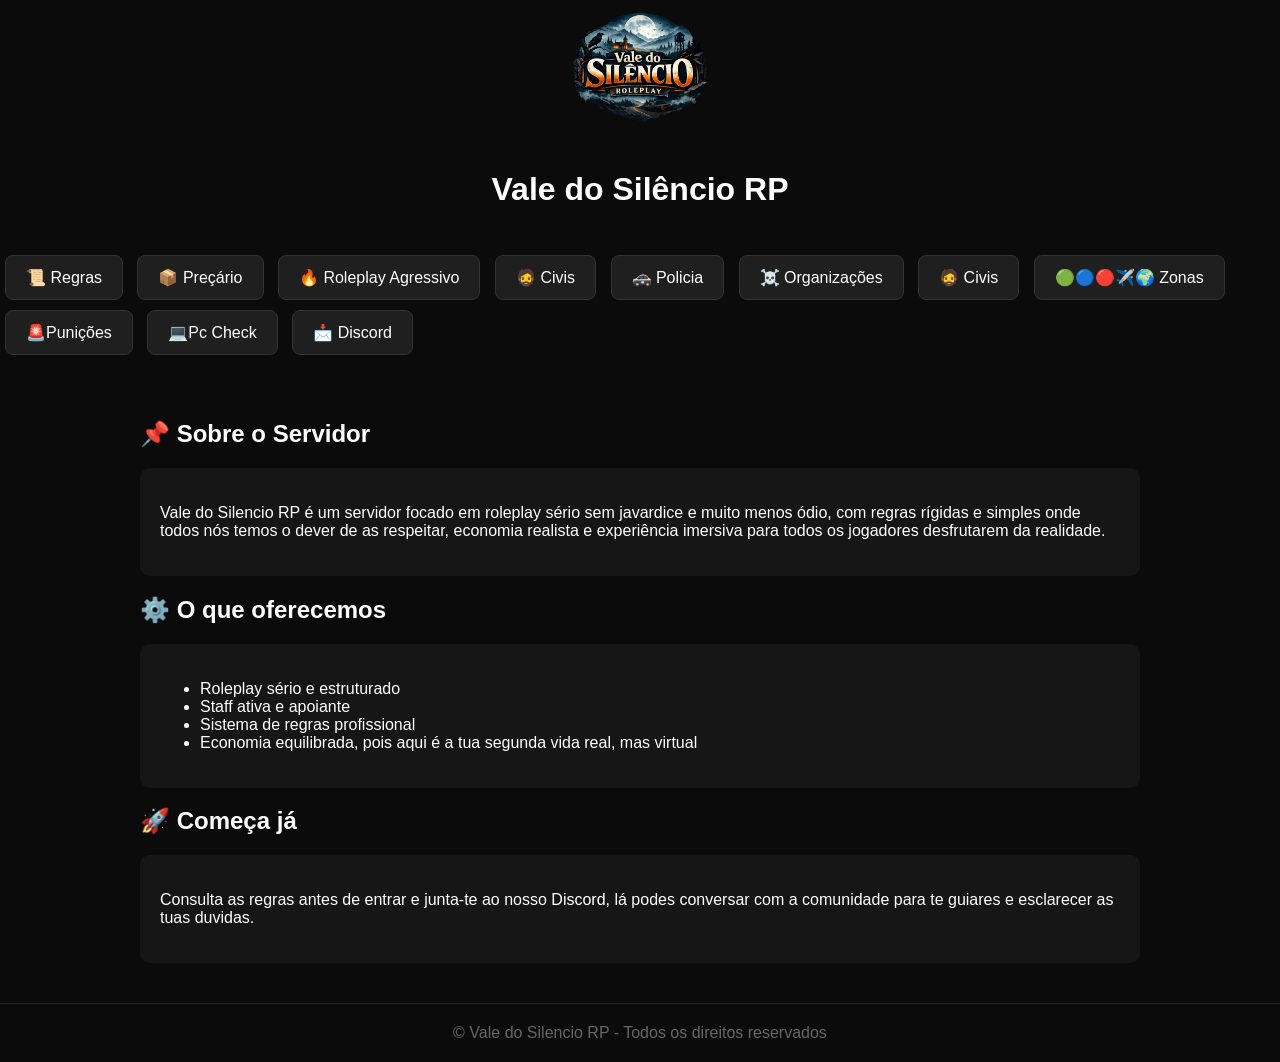
==== index.html @ d47f0208 "index.html" ====
<!DOCTYPE html>
<html lang="pt">
<head>
<meta charset="UTF-8">
<meta name="viewport" content="width=device-width, initial-scale=1.0">
<title>Vale do Silencio RP</title>

<style>
body {
    margin: 0;
    font-family: Arial, sans-serif;
    background: #0b0b0b;
    color: white;
}

/* HERO */
.hero {
    height: 60vh;
    display: flex;
    flex-direction: column;
    justify-content: center;
    align-items: center;
    text-align: center;
    background: linear-gradient(rgba(0,0,0,0.8), rgba(0,0,0,0.8)),
    url('https://images.unsplash.com/photo-1605902711622-cfb43c4437d6') center/cover;
}

.hero h1 {
    font-size: 50px;
    margin: 0;
}

.hero p {
    font-size: 18px;
    color: #ccc;
}

.buttons {
    margin-top: 20px;
}

.btn {
    display: inline-block;
    padding: 12px 20px;
    margin: 5px;
    border-radius: 8px;
    text-decoration: none;
    color: white;
    background: #1f1f1f;
    border: 1px solid #333;
}

.btn:hover {
    background: cyan;
    color: black;
}

/* INFO SECTION */
.section {
    padding: 40px;
    max-width: 1000px;
    margin: auto;
}

.card {
    background: #161616;
    padding: 20px;
    border-radius: 10px;
    margin-top: 15px;
}

/* FOOTER */
footer {
    text-align: center;
    padding: 20px;
    color: #666;
    border-top: 1px solid #222;
}
</style>

</head>

<body>

<div style="display:flex; flex-direction:column; align-items:center; gap:10px;">

    <img src="valedosilenciorp.png" 
         alt="" 
         style="width:140px; height:auto; border-radius:15px;">

    <h1>Vale do Silêncio RP</h1>

</div>
<div style="display:flex; flex-direction:column; align-items:center; gap:10px;">
    <div class="buttons">
        <a class="btn" href="regras.html">📜 Regras</a>
        <a class="btn" href="preçário.html">​📦​ Preçário</a>
        <a class="btn" href="roleplay-agressivo.html">🔥 Roleplay Agressivo</a>
        <a class="btn" href="civis.html">🧔​ Civis</a>
        <a class="btn" href="policia.html">​​​​🚓​​ Policia</a>
        <a class="btn" href="organizações.html">​​☠️​ Organizações</a>
        <a class="btn" href="civis.html">🧔​ Civis</a>
        <a class="btn" href="zonas.html">​🟢​🔵🔴​✈️🌍​​ Zonas</a>
        <a class="btn" href="punições">​🚨​Punições</a>
        <a class="btn" href="pc-check">💻Pc Check</a>
        <a class="btn" href="https://discord.gg/sHtnnwRc">📩 Discord</a>
    </div>
</div>

<div class="section">

<h2>📌 Sobre o Servidor</h2>
<div class="card">
<p>
Vale do Silencio RP é um servidor focado em roleplay sério sem javardice e muito menos ódio, com regras rígidas e simples onde todos nós temos o dever de as respeitar,
economia realista e experiência imersiva para todos os jogadores desfrutarem da realidade.
</p>
</div>

<h2>⚙️ O que oferecemos</h2>
<div class="card">
<ul>
    <li>Roleplay sério e estruturado</li>
    <li>Staff ativa e apoiante</li>
    <li>Sistema de regras profissional</li>
    <li>Economia equilibrada, pois aqui é a tua segunda vida real, mas virtual</li>
</ul>
</div>

<h2>🚀 Começa já</h2>
<div class="card">
<p>Consulta as regras antes de entrar e junta-te ao nosso Discord, lá podes conversar com a comunidade para te guiares e esclarecer as tuas duvidas.</p>
</div>

</div>

<footer>
© Vale do Silencio RP - Todos os direitos reservados
</footer>

</body>
</html>
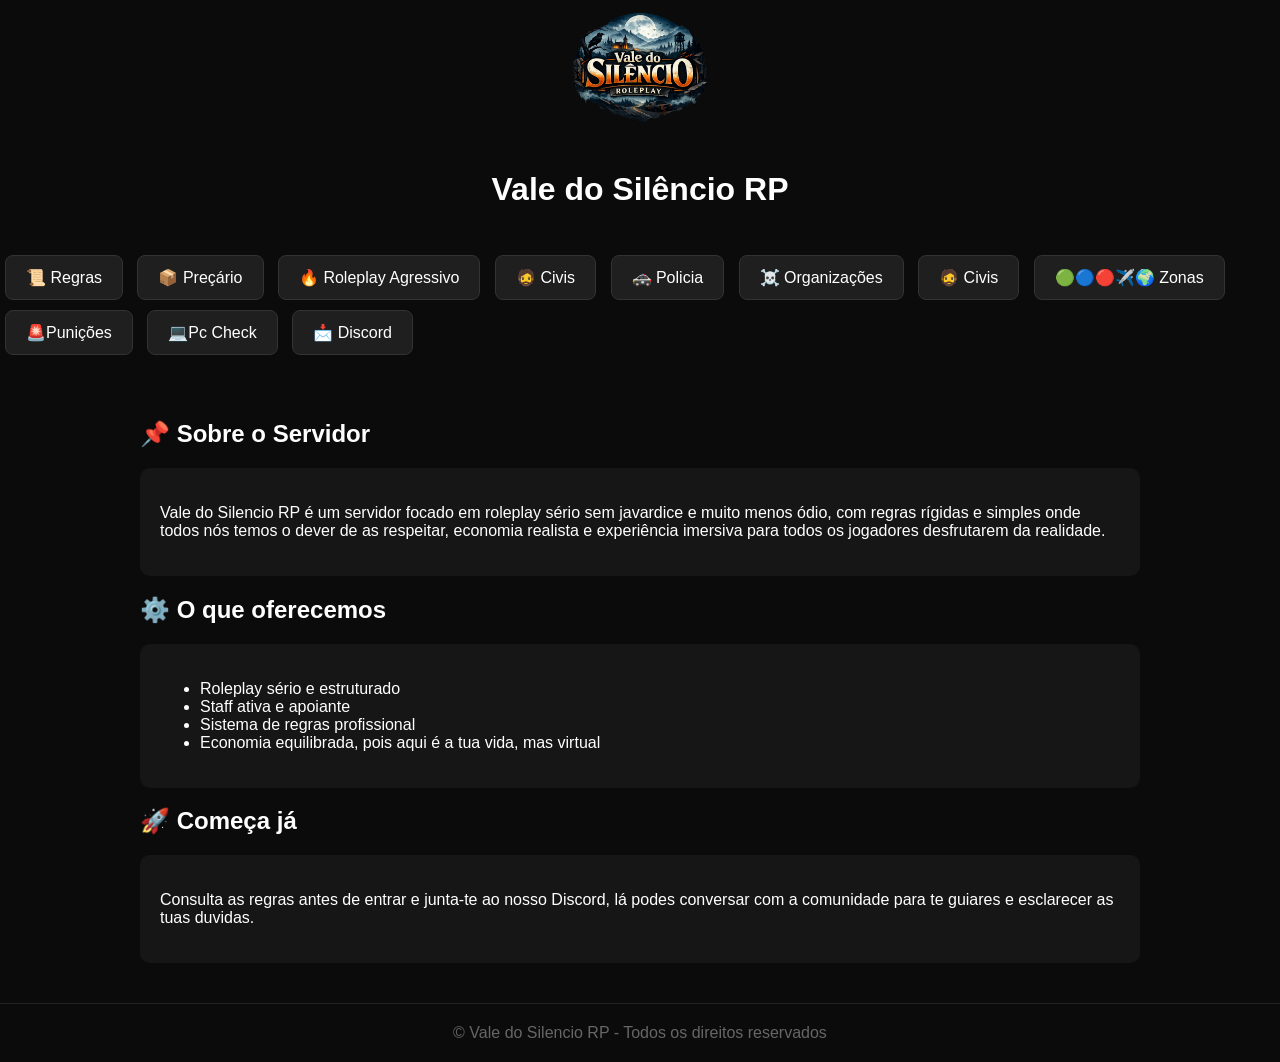
==== commit 2134fb4a: "index.html" ====
--- a/index.html
+++ b/index.html
@@ -123,7 +123,7 @@
     <li>Roleplay sério e estruturado</li>
     <li>Staff ativa e apoiante</li>
     <li>Sistema de regras profissional</li>
-    <li>Economia equilibrada, pois aqui é a tua segunda vida real, mas virtual</li>
+    <li>Economia equilibrada, pois aqui é a tua vida, mas virtual</li>
 </ul>
 </div>
 
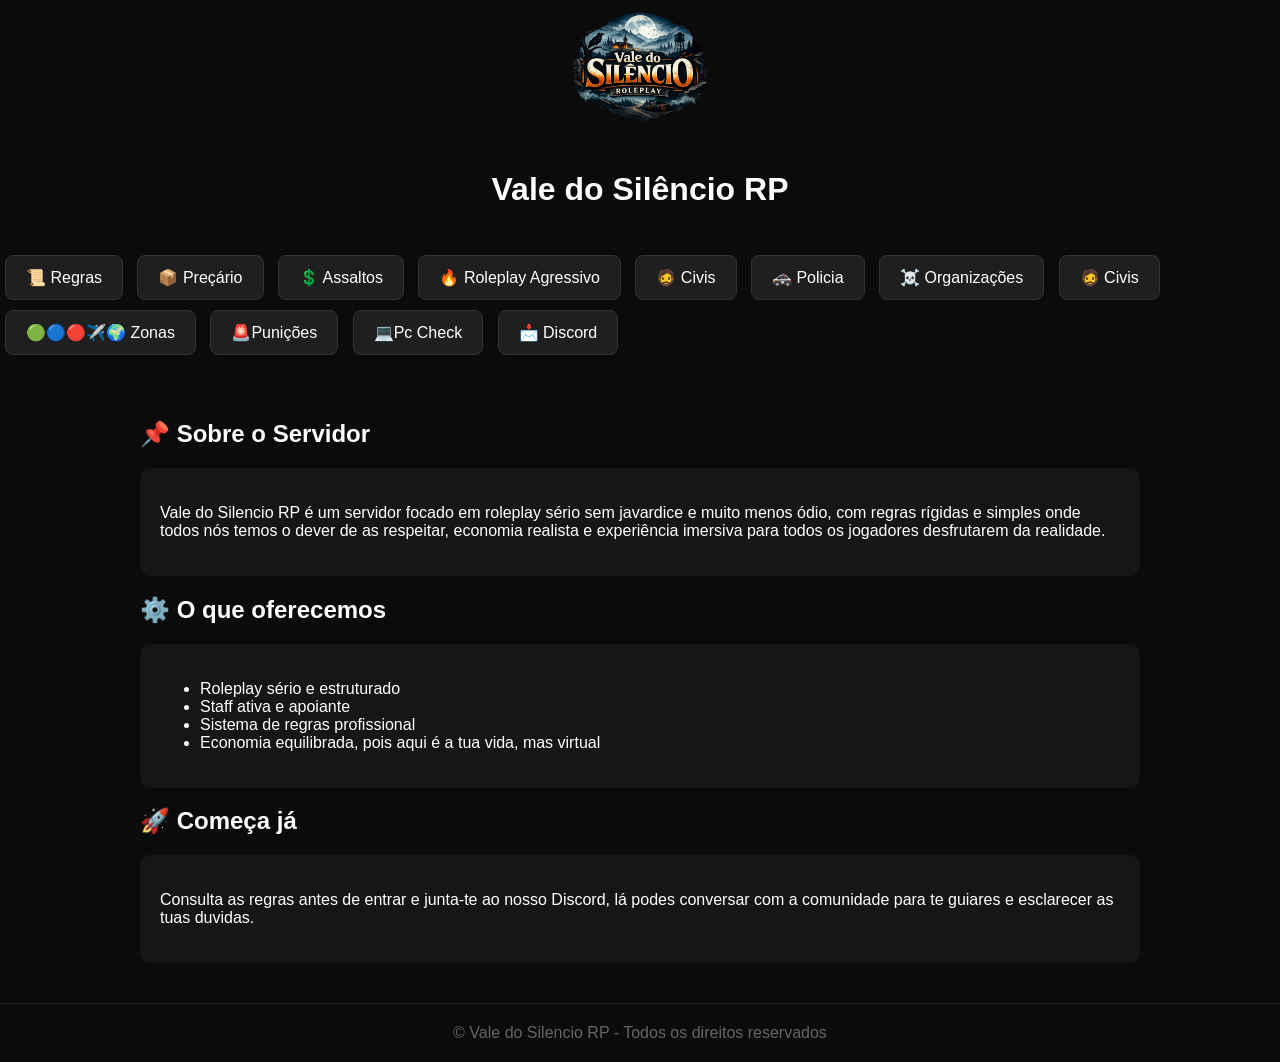
==== commit 6d673188: "index.html" ====
--- a/index.html
+++ b/index.html
@@ -95,6 +95,7 @@
     <div class="buttons">
         <a class="btn" href="regras.html">📜 Regras</a>
         <a class="btn" href="preçário.html">​📦​ Preçário</a>
+        <a class="btn" href="assaltos.html">​​​💲​​ Assaltos</a>
         <a class="btn" href="roleplay-agressivo.html">🔥 Roleplay Agressivo</a>
         <a class="btn" href="civis.html">🧔​ Civis</a>
         <a class="btn" href="policia.html">​​​​🚓​​ Policia</a>
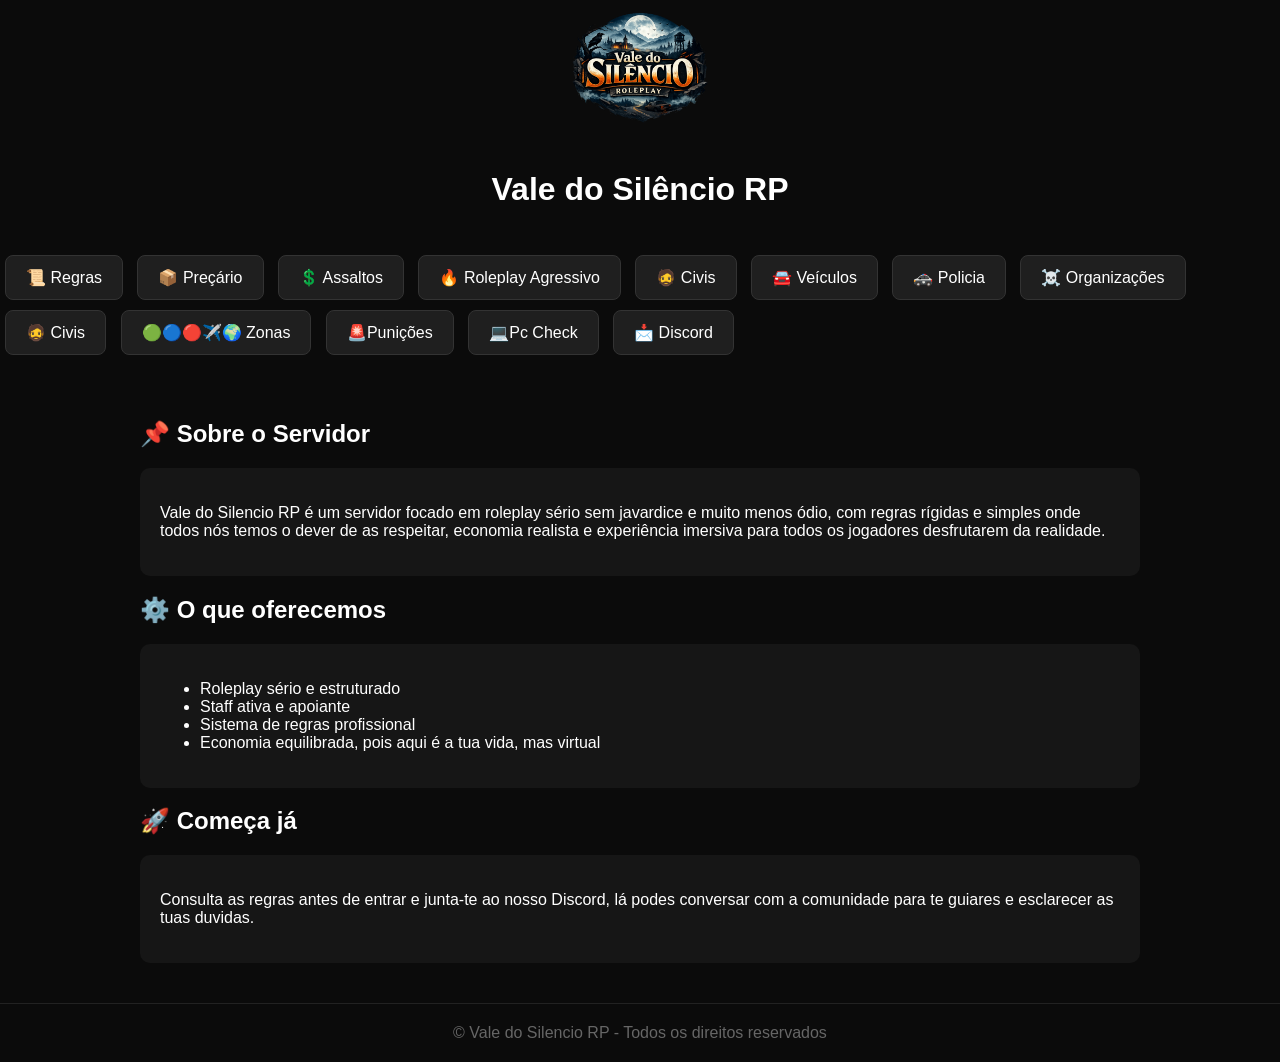
==== commit 16672582: "index.html" ====
--- a/index.html
+++ b/index.html
@@ -98,6 +98,7 @@
         <a class="btn" href="assaltos.html">​​​💲​​ Assaltos</a>
         <a class="btn" href="roleplay-agressivo.html">🔥 Roleplay Agressivo</a>
         <a class="btn" href="civis.html">🧔​ Civis</a>
+        <a class="btn" href="veiculos.html">​​​​🚘​​ Veículos</a>
         <a class="btn" href="policia.html">​​​​🚓​​ Policia</a>
         <a class="btn" href="organizações.html">​​☠️​ Organizações</a>
         <a class="btn" href="civis.html">🧔​ Civis</a>
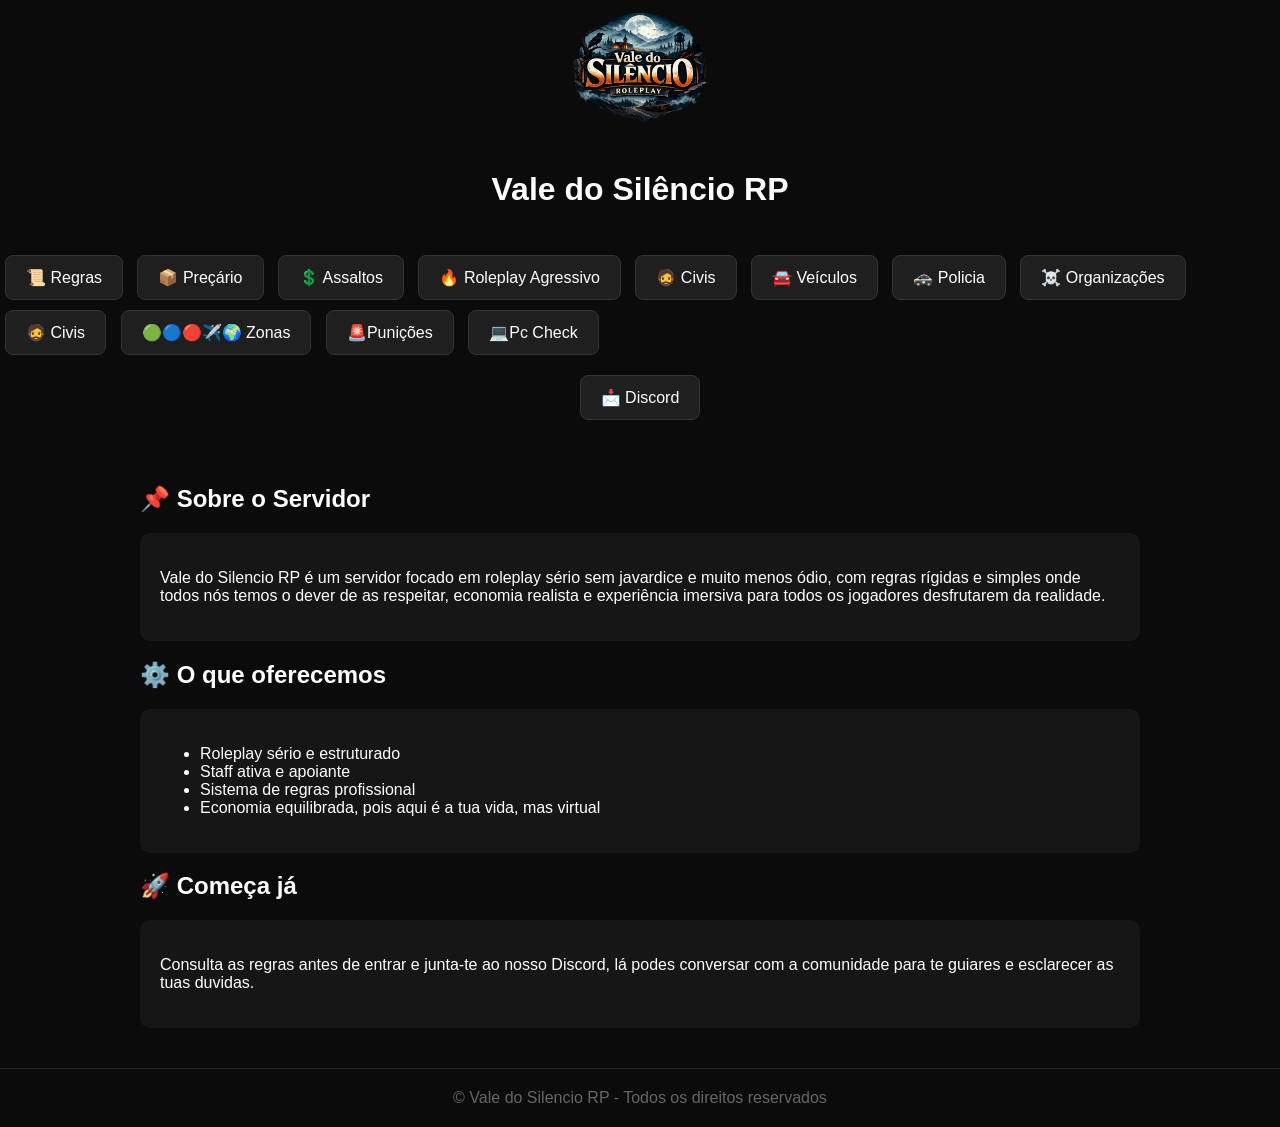
==== commit 0716d0fd: "index.html" ====
--- a/index.html
+++ b/index.html
@@ -105,8 +105,14 @@
         <a class="btn" href="zonas.html">​🟢​🔵🔴​✈️🌍​​ Zonas</a>
         <a class="btn" href="punições">​🚨​Punições</a>
         <a class="btn" href="pc-check">💻Pc Check</a>
-        <a class="btn" href="https://discord.gg/sHtnnwRc">📩 Discord</a>
-    </div>
+ </div>
+
+   <div class="discord-wrapper">
+    <a class="btn" href="https://discord.gg/sHtnnwRc">📩 Discord</a>
+  </div>
+
+</div>
+    
 </div>
 
 <div class="section">
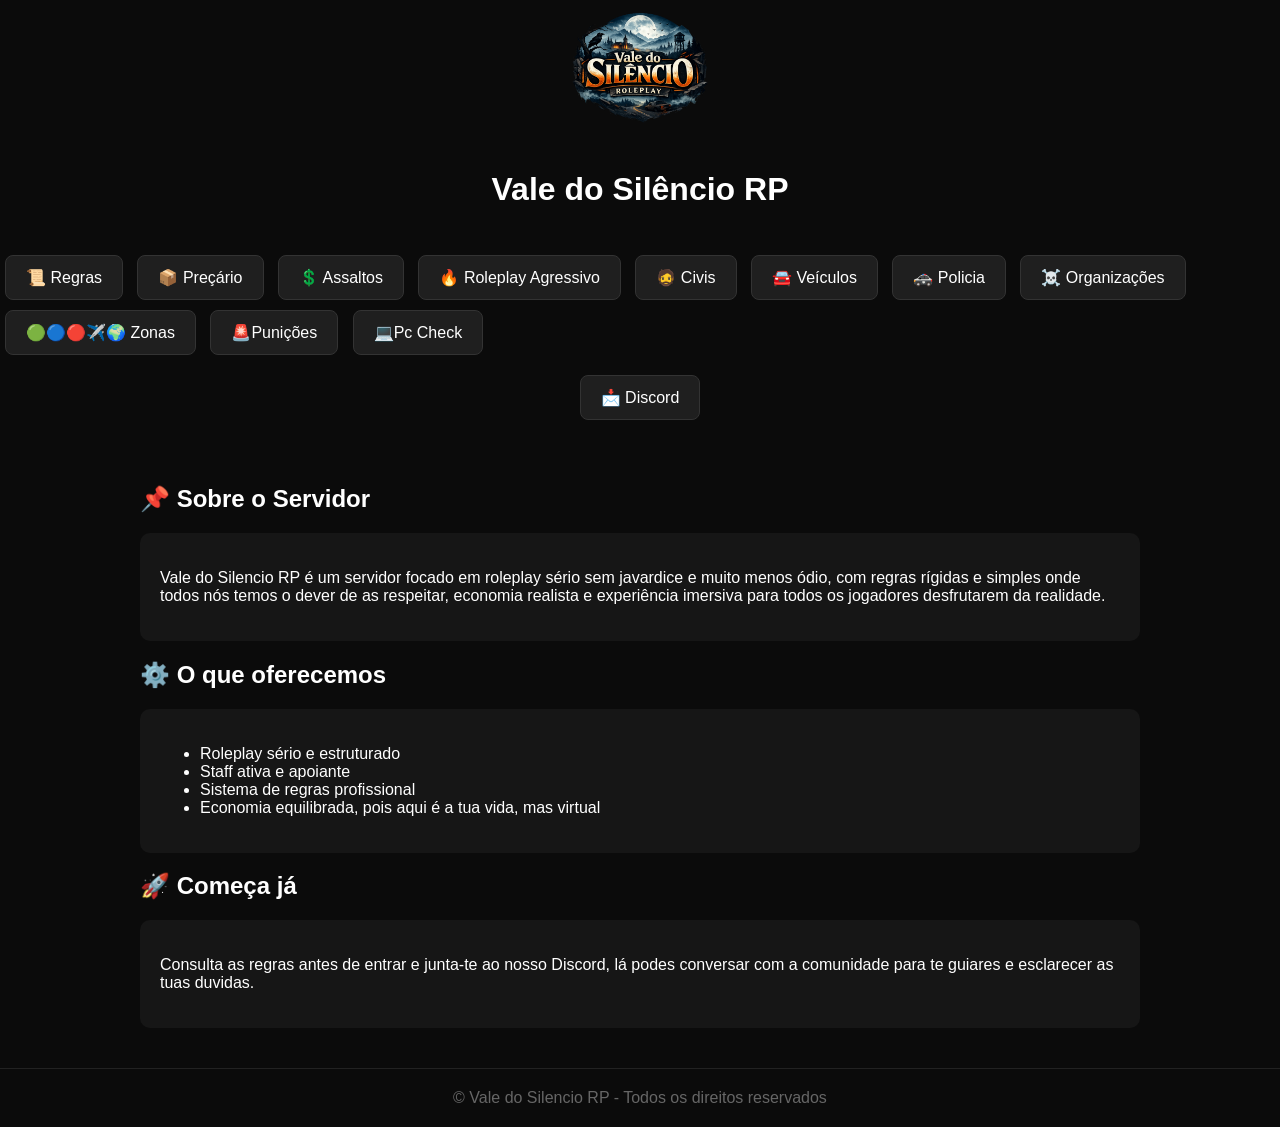
==== commit b061e0ec: "index.html" ====
--- a/index.html
+++ b/index.html
@@ -101,7 +101,6 @@
         <a class="btn" href="veiculos.html">​​​​🚘​​ Veículos</a>
         <a class="btn" href="policia.html">​​​​🚓​​ Policia</a>
         <a class="btn" href="organizações.html">​​☠️​ Organizações</a>
-        <a class="btn" href="civis.html">🧔​ Civis</a>
         <a class="btn" href="zonas.html">​🟢​🔵🔴​✈️🌍​​ Zonas</a>
         <a class="btn" href="punições">​🚨​Punições</a>
         <a class="btn" href="pc-check">💻Pc Check</a>
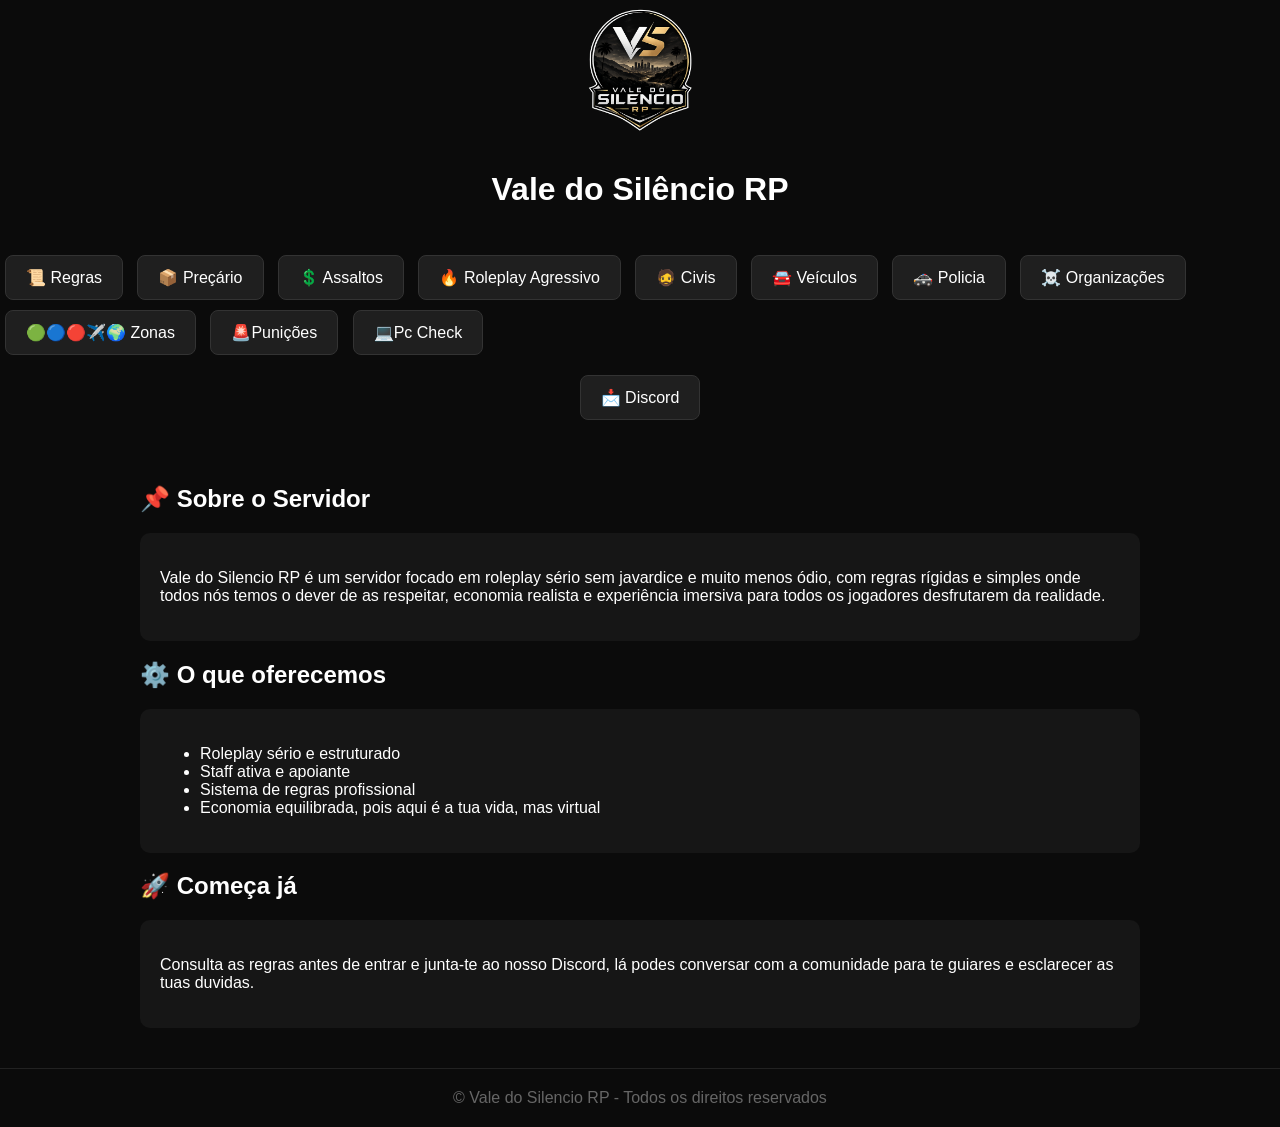
==== commit a9678f35: "index.html" ====
--- a/index.html
+++ b/index.html
@@ -84,7 +84,7 @@
 
 <div style="display:flex; flex-direction:column; align-items:center; gap:10px;">
 
-    <img src="valedosilenciorp.png" 
+    <img src="faisca_designs.png" 
          alt="" 
          style="width:140px; height:auto; border-radius:15px;">
 
